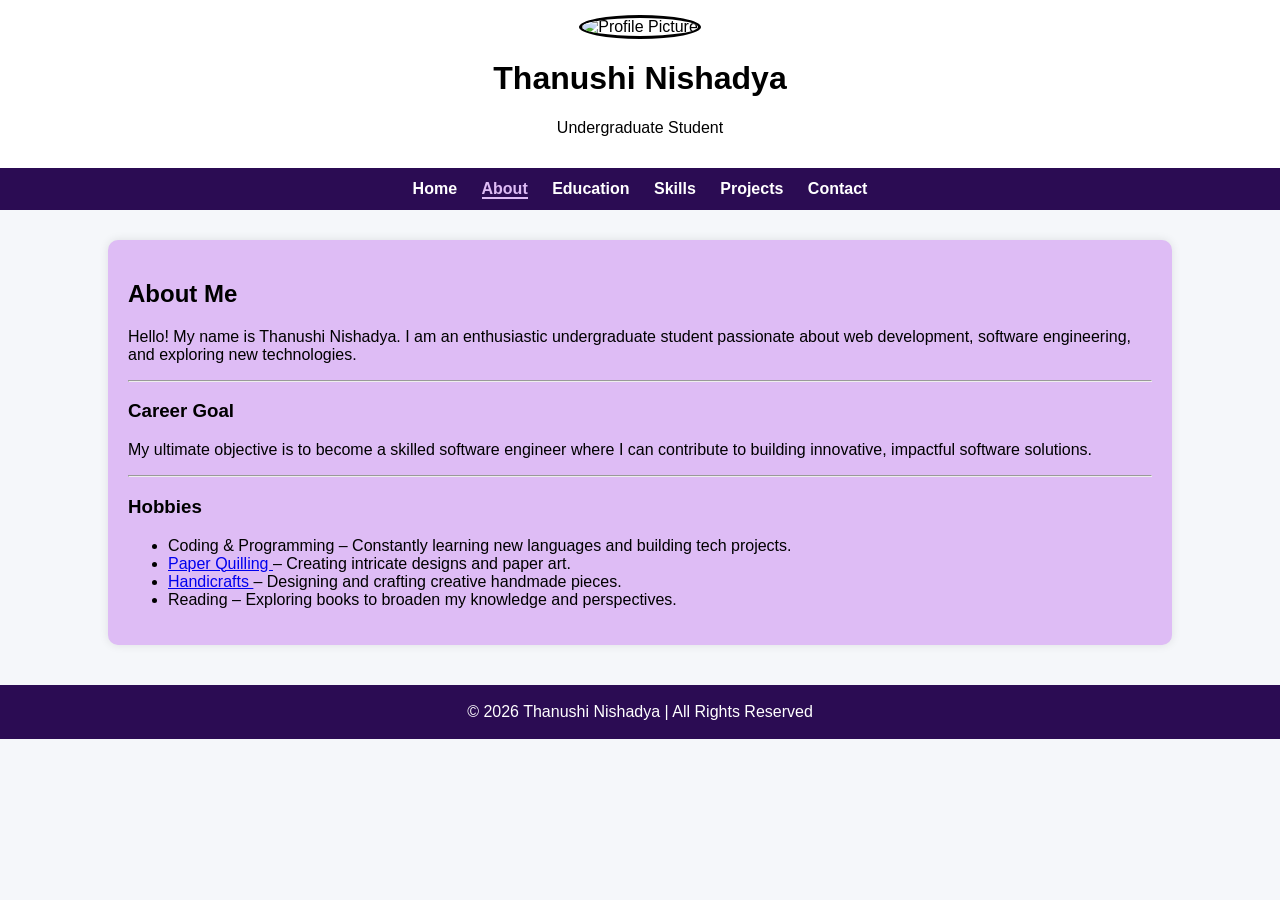
==== about1.html @ 3bf40632 "first portfolio upload" ====
<!DOCTYPE html>
<html lang="en">
<head>
    <meta charset="UTF-8">
    <meta name="viewport" content="width=device-width, initial-scale=1.0">
    <title>About Me</title>

    <link rel="stylesheet" href="style1.css">
    <link rel="stylesheet" href="https://cdnjs.cloudflare.com/ajax/libs/font-awesome/6.5.2/css/all.min.css">
</head>

<body>

<header>

    <img src="images/profile.jpg" width="120" alt="Profile Picture" class="profile">

    <h1>Thanushi Nishadya</h1>

    <p>Undergraduate Student</p>

</header>

<nav>

    <a href="index1.html">Home</a>

    <a href="about1.html" class="active">About</a>

    <a href="education1.html">Education</a>

    <a href="skills1.html">Skills</a>

    <a href="projects1.html">Projects</a>

    <a href="contact1.html">Contact</a>

</nav>

<main>

    <h2>About Me</h2>

    <p>
       Hello! My name is Thanushi Nishadya. 
       I am an enthusiastic undergraduate student passionate about web development, 
       software engineering, and exploring new technologies.
    </p>
<hr>
    <h3>Career Goal</h3>

    <p>
        My ultimate objective is to become a skilled software 
        engineer where I can contribute to building innovative, 
        impactful software solutions.
    </p>
<hr>
    <h3>Hobbies</h3>

    <ul>
        
        <li>Coding & Programming – Constantly learning new languages and building tech projects.</li>
        <li><a href="hobbies/paperQulling.html">Paper Quilling </a>– Creating intricate designs and paper art.</li>
         
        <li><a href="hobbies/Handcraft.html">Handicrafts </a>– Designing and crafting creative handmade pieces.</li>
        <li>Reading – Exploring books to broaden my knowledge and perspectives.</li>
    </ul>

</main>

<script src="script1.js"></script>
<footer>

    <p>&copy; 2026 Thanushi Nishadya | All Rights Reserved</p>

</footer>
</body>
</html>
---- style1.css ----
body{
    margin:0;
    font-family: Arial, sans-serif;
    background:#f5f7fa;
}

/* Header */
header{
    background:white;
    color:rgb(0, 0, 0);
    text-align:center;
    padding:15px;
}

/* Profile image */
.profile{
    width:180px;
    height:180px;
    border-radius:50%;
    object-fit:cover;
    border:3px solid rgb(0, 0, 0);
}

/* Navigation */
nav{
    background:#2b0c53;
    padding:12px;
    text-align:center;
}

nav a{
    color:white;
    text-decoration:none;
    margin:10px;
    font-weight:bold;
}

nav a:hover{
    color:white;
}

/* Main content */
main{
    background:#debcf5;
    width:80%;
    margin:30px auto;
    padding:20px;
    border-radius:10px;
    box-shadow:0 0 10px rgba(0,0,0,0.1);
}

.active{
    color:#debcf5;
    border-bottom:2px solid #debcf5;
}
footer{
    background:#2b0c53;
    color:white;
    text-align:center;
    padding:2px;
    margin-top:40px;
}
.contact-card{
    background:white;
    padding:20px;
    border-radius:10px;
    box-shadow:0 2px 8px rgba(0,0,0,0.1);
    max-width:500px;
    margin:auto;
}

.contact-card p{
    margin:20px 0;
    font-size:18px;
}

.contact-card i{
    color:#1f3c88;
    margin-right:10px;
    font-size:22px;
}

.contact-card a{
    color:#1f3c88;
    text-decoration:none;
}

.contact-card a:hover{
    text-decoration:underline;
}
/* ==============================
   Responsive Design
================================= */

@media (max-width:768px){

    header{
        padding:20px;
    }

    .profile{
        width:120px;
        height:120px;
    }

    nav{
        display:flex;
        flex-direction:column;
    }

    nav a{
        margin:8px 0;
    }

    main{
        width:90%;
        padding:15px;
    }

    .project-card{
        padding:15px;
    }

    .contact-card{
        width:100%;
    }

}
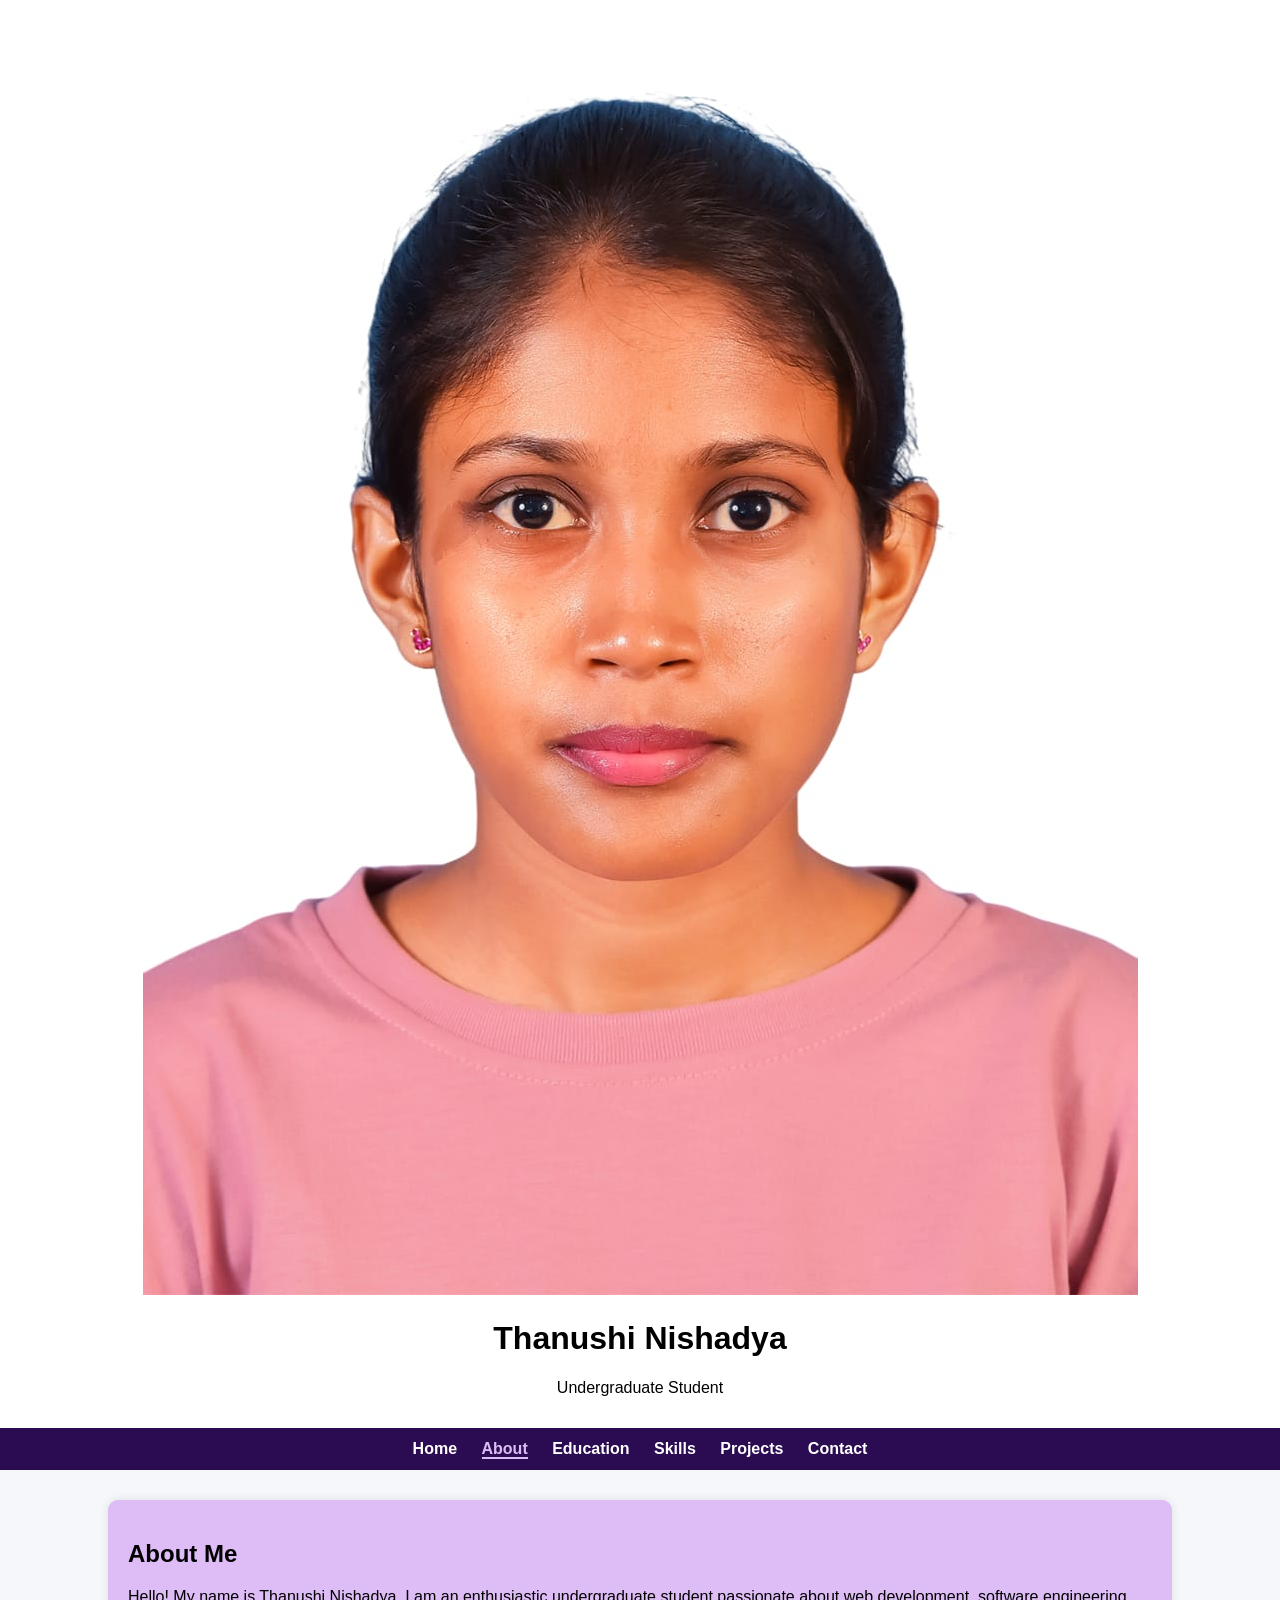
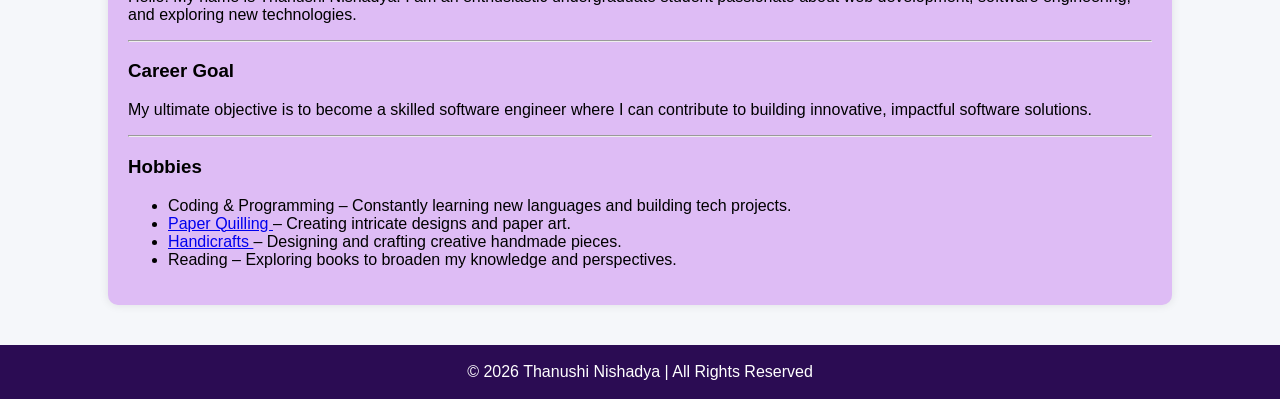
==== commit 2892b779: "fix images and cv paths" ====
--- a/about1.html
+++ b/about1.html
@@ -13,8 +13,7 @@
 
 <header>
 
-    <img src="images/profile.jpg" width="120" alt="Profile Picture" class="profile">
-
+    <img src="Images/Profile.jpg">
     <h1>Thanushi Nishadya</h1>
 
     <p>Undergraduate Student</p>
@@ -23,7 +22,7 @@
 
 <nav>
 
-    <a href="index1.html">Home</a>
+    <a href="index.html">Home</a>
 
     <a href="about1.html" class="active">About</a>
 
--- a/style1.css
+++ b/style1.css
@@ -125,4 +125,23 @@
         width:100%;
     }
 
+}
+.btn {
+    display: inline-block;
+    padding: 12px 24px;
+    background-color: #2b0c53;
+    color: white;
+    text-decoration: none;
+    border-radius: 8px;
+    font-weight: bold;
+    transition: 0.3s;
+    
+}
+
+.btn:hover {
+    background-color: #2b0c53;
+    
+}
+.button-container {
+    text-align: right;
 }
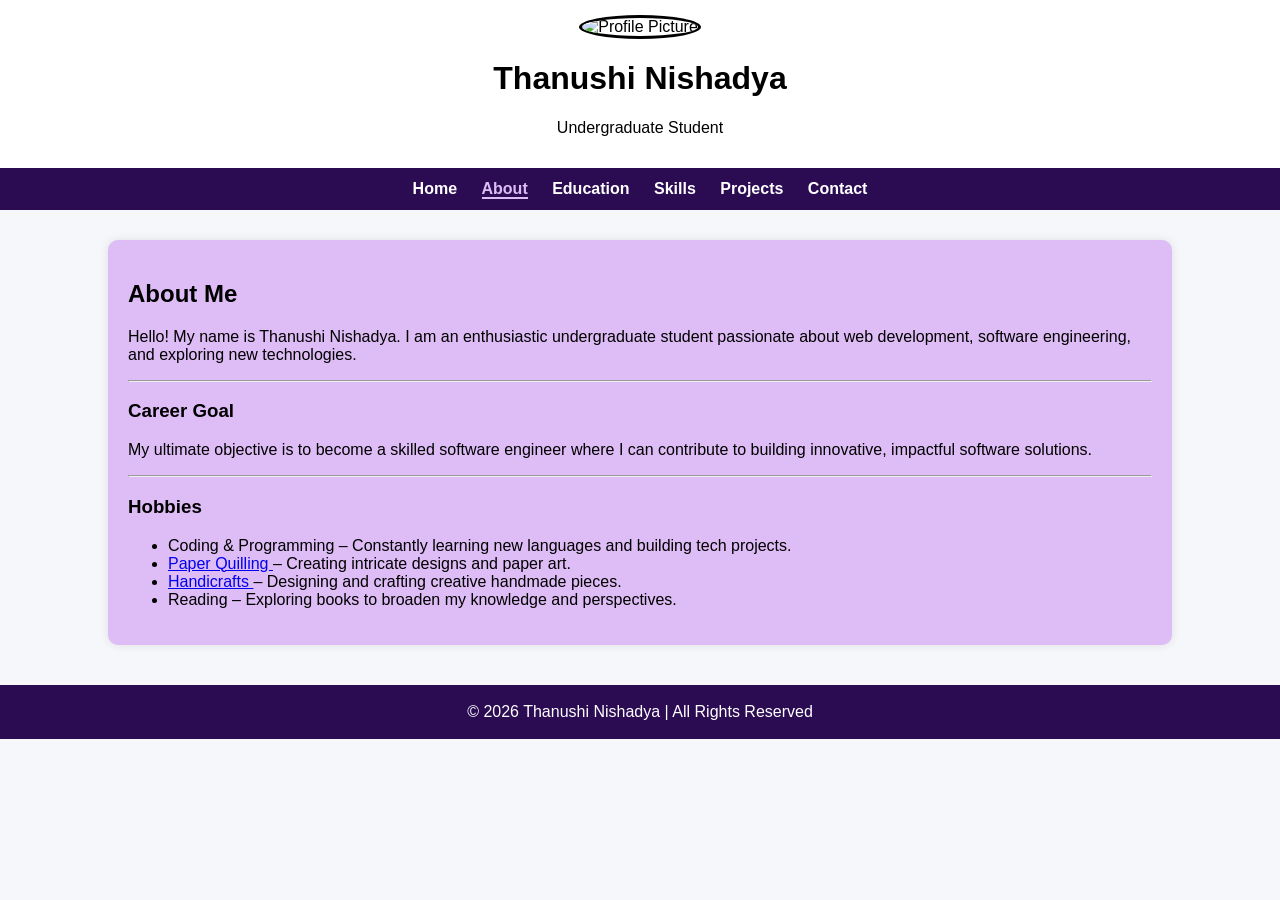
==== commit 46ef673a: "fix images and cv paths" ====
--- a/about1.html
+++ b/about1.html
@@ -13,7 +13,8 @@
 
 <header>
 
-    <img src="Images/Profile.jpg">
+    <img src="images/profile.jpg" width="120" alt="Profile Picture" class="profile">
+
     <h1>Thanushi Nishadya</h1>
 
     <p>Undergraduate Student</p>
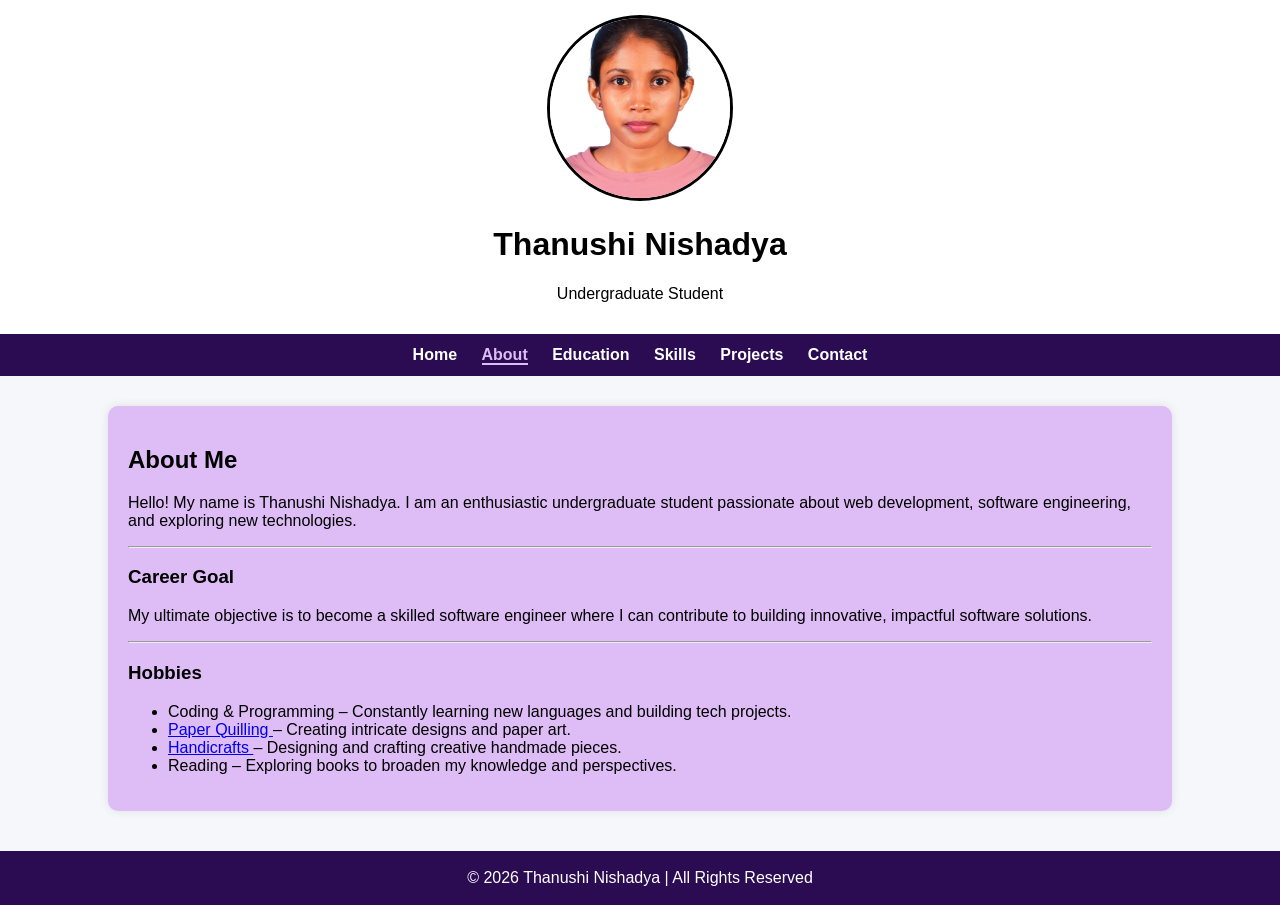
==== commit fccc1604: "fix images and cv paths" ====
--- a/about1.html
+++ b/about1.html
@@ -13,7 +13,7 @@
 
 <header>
 
-    <img src="images/profile.jpg" width="120" alt="Profile Picture" class="profile">
+    <img src="Images/Profile.jpg" width="120" alt="Profile Picture" class="profile">
 
     <h1>Thanushi Nishadya</h1>
 
